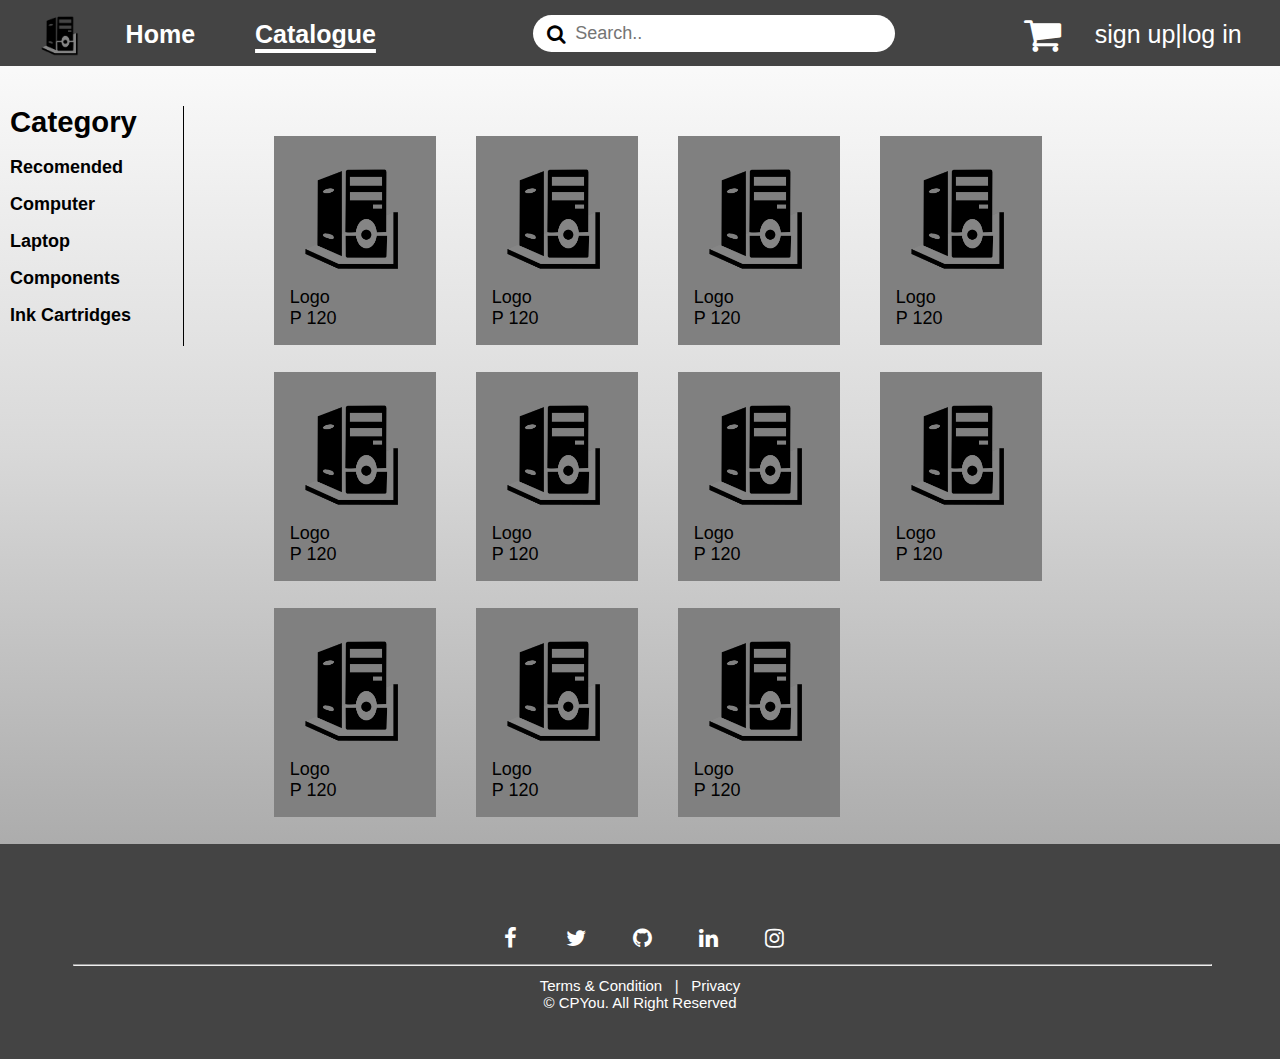
==== catalogue.html @ ed6fda8e "Added catalogue.html" ====
<!DOCTYPE html>
<html lang="en">

<head>
    <meta charset="UTF-8">
    <meta http-equiv="X-UA-Compatible" content="IE=edge">
    <meta name="viewport" content="width=device-width, initial-scale=1.0">
    <title>catalogue</title>
    <link rel="stylesheet" href="style.css">
    <link rel="stylesheet" href="https://cdnjs.cloudflare.com/ajax/libs/font-awesome/4.7.0/css/font-awesome.min.css">
</head>

<body>
    <header>

        <div class="h-1">
            <div class="h-3">
                <a class="h1" href="index.html"><img class="logo" src="img/CPYou Logo.png" alt="Logo"></a>
            </div>
            <div class="h-2">
                <a class="" href="index.html">Home</a>
            </div>
            <div class="h-2">
                <a class="act" href="catalogue.html">Catalogue</a>
            </div>
        </div>
        <div class="h box">
            <i class="fa fa-search"></i>
            <input type="text" placeholder="Search..">
        </div>
        <div class="h h3">
            <a class="fa fa-shopping-cart" href=""></a>
        </div>
        <div class="h2">
            <a href="">sign up</a>
            <div>|</div>
            <a href="">log in</a>
        </div>
    </header>
    <div class="b">
        <div class="b1">
            <div>
                <h3>Category</h3>
                <ul>
                    <li>Recomended</li>
                    <li>Computer</li>
                    <li>Laptop</li>
                    <li>Components</li>
                    <li>Ink Cartridges</li>
                </ul>
            </div>
        </div>
        <div class="b2">
            <div class="b3">
                <div class="b3-1">
                    <div><img class="con" src="img/CPYou Logo.png" alt=""></div>
                    <div>Logo</div>
                    <div>P 120</div>
                </div>
                <div class="b3-1">
                    <div><img class="con" src="img/CPYou Logo.png" alt=""></div>
                    <div>Logo</div>
                    <div>P 120</div>
                </div>
                <div class="b3-1">
                    <div><img class="con" src="img/CPYou Logo.png" alt=""></div>
                    <div>Logo</div>
                    <div>P 120</div>
                </div>
                <div class="b3-1">
                    <div><img class="con" src="img/CPYou Logo.png" alt=""></div>
                    <div>Logo</div>
                    <div>P 120</div>
                </div>
                <div class="b3-1">
                    <div><img class="con" src="img/CPYou Logo.png" alt=""></div>
                    <div>Logo</div>
                    <div>P 120</div>
                </div>
                <div class="b3-1">
                    <div><img class="con" src="img/CPYou Logo.png" alt=""></div>
                    <div>Logo</div>
                    <div>P 120</div>
                </div>
                <div class="b3-1">
                    <div><img class="con" src="img/CPYou Logo.png" alt=""></div>
                    <div>Logo</div>
                    <div>P 120</div>
                </div>
                <div class="b3-1">
                    <div><img class="con" src="img/CPYou Logo.png" alt=""></div>
                    <div>Logo</div>
                    <div>P 120</div>
                </div>
                <div class="b3-1">
                    <div><img class="con" src="img/CPYou Logo.png" alt=""></div>
                    <div>Logo</div>
                    <div>P 120</div>
                </div>
                <div class="b3-1">
                    <div><img class="con" src="img/CPYou Logo.png" alt=""></div>
                    <div>Logo</div>
                    <div>P 120</div>
                </div>
                <div class="b3-1">
                    <div><img class="con" src="img/CPYou Logo.png" alt=""></div>
                    <div>Logo</div>
                    <div>P 120</div>
                </div>
            </div>
        </div>
    </div>

    <footer>
        <div class="ft">
            <a href="#" class="fa fa-1 fa-facebook"></a>
            <a href="#" class="fa fa-1 fa-twitter"></a>
            <a href="#" class="fa fa-1 fa-github"></a>
            <a href="#" class="fa fa-1 fa-linkedin"></a>
            <a href="#" class="fa fa-1 fa-instagram"></a>
            <hr>
        </div>
        <div>
            <a href="#" class="lk">Terms & Condition</a>
            <span>&nbsp;&nbsp;|&nbsp;&nbsp;</span>
            <a href="#" class="lk">Privacy</a>
        </div>
        <div>&copy; CPYou. All Right Reserved</div>
    </footer>
</body>

</html>
---- style.css ----
body {
  margin: 0;
  font-family: HCo Gotham SSm, Helvetica Neue, Helvetica, Arial, Lucida Grande, sans-serif;
  font-size: 25px;
  font-weight: bold;
  text-align: left;
  color: #000000;
  background-image: linear-gradient(180deg, rgb(128, 128, 128, 0), rgb(128, 128, 128, 0.3), rgb(128, 128, 128, 0.7));
  height: 100%;
  margin: 0;
  background-repeat: no-repeat;
  background-attachment: fixed;
}

header {
  background: #444444;
  display: flex;
  width: 100%;
}

img.logo {
  max-width: 50px;
  height: auto;
  background: #444444;
}

a {
  color: #ffff;
  text-decoration: none;
  text-align: center;
}

a:hover {
  opacity: 0.7;
}

.h {
  margin-left: auto;
  color: #ffffff;
}

.h-1 {
  padding-left: 2%;
  display: flex;
}

.h-2 {
  padding-left: 30px;
  padding-right: 30px;
  padding-top: 20px;
  padding-bottom: 5px;

}

.h-3 {
  padding-top: 10px;
}

.h1 {
  padding: 10px;
}

.h2 {
  display: flex;
  margin-right: 3%;
  padding-top: 20px;
  font-weight: 500;
  color: #ffffff;
}

.h3 {
  padding-right: 3%;
}

.fa {
  padding-top: 10px;
  padding-bottom: 3px;

  width: 30px;
  text-align: center;
  text-decoration: none;
  margin: 5px 2px;
}

.fa-1 {
  font-size: 22px !important;
  margin-left: 16px;
  margin-right: 16px;
}

.fa-shopping-cart {
  color: #ffffff;
  background: #444444;
  font-size: 40px !important;
}

.fa-search {
  font-size: 20px;
}

.box {
  width: 350px;
  height: 25px;
  background-color: #ffffff;
  border-radius: 30px;
  display: flex;
  align-items: center;
  padding: 6px;
  margin-top: 15px;
}

.box>i {
  font-size: 20px;
  color: #000000;
  padding: 0;
}

.box>input {
  flex: 1;
  height: 25px;
  border: none;
  outline: none;
  font-size: 18px;
}

.act {
  text-decoration: underline;
  text-underline-offset: 6px;
  text-decoration-thickness: 4px;
}

.ft {
  padding-top: 20px;
  padding-bottom: 3px;
  padding-right: 20px;
  padding-left: 25px;
  box-sizing: border-box;
}

a.lk {
  color: #ffff;
  text-decoration: none;
}

a.lk:hover {
  text-decoration: underline;
}

footer {
  background: #444444;
  padding: 48px;
  display: block;
  text-align: center;
  color: #ffffff;
  font-size: 15px;
  font-weight: 400;
}

.b{
  display: flex;
  flex-direction: row;
  margin: 10px;
  margin-top: 40px;
}
.b1{
  width: 190px;
  height: 240px;
  border-right: 1px solid black;
  padding-right: 12px;
}
.b2{
  width: 100%;
  height: auto;
  margin: 10px;
}
ul, li{
  list-style: none;
  padding: 0;
  font-size: 18px;
  padding-bottom: 16px;
}
h3{
  margin: 0;
}
img.main{
  width: 100%;
  height: auto;
}
.b2-1{
text-align: center;
}
.b2-1 > hr{
  border-top: 3px solid black;
  margin: 0px;
}
.b2-1 > h5{
  text-decoration: underline;
  margin-bottom: 18px;
}
.b2-1 > div{
  font-size: 16px;
  text-align: left;
  width: 900px;
  height: 200px;
  margin-left: 10%;
}
.b3{
  display: flex;
  flex-wrap: wrap;
  padding-left: 60px;
}
img.con{
  width: 130px;
  height: 130px;
}
.b3-1{
  font-size: 18px;
  font-weight: 300;
  margin: 20px;
  margin-bottom: 7px;
  padding: 16px;
  background: #808080;
}
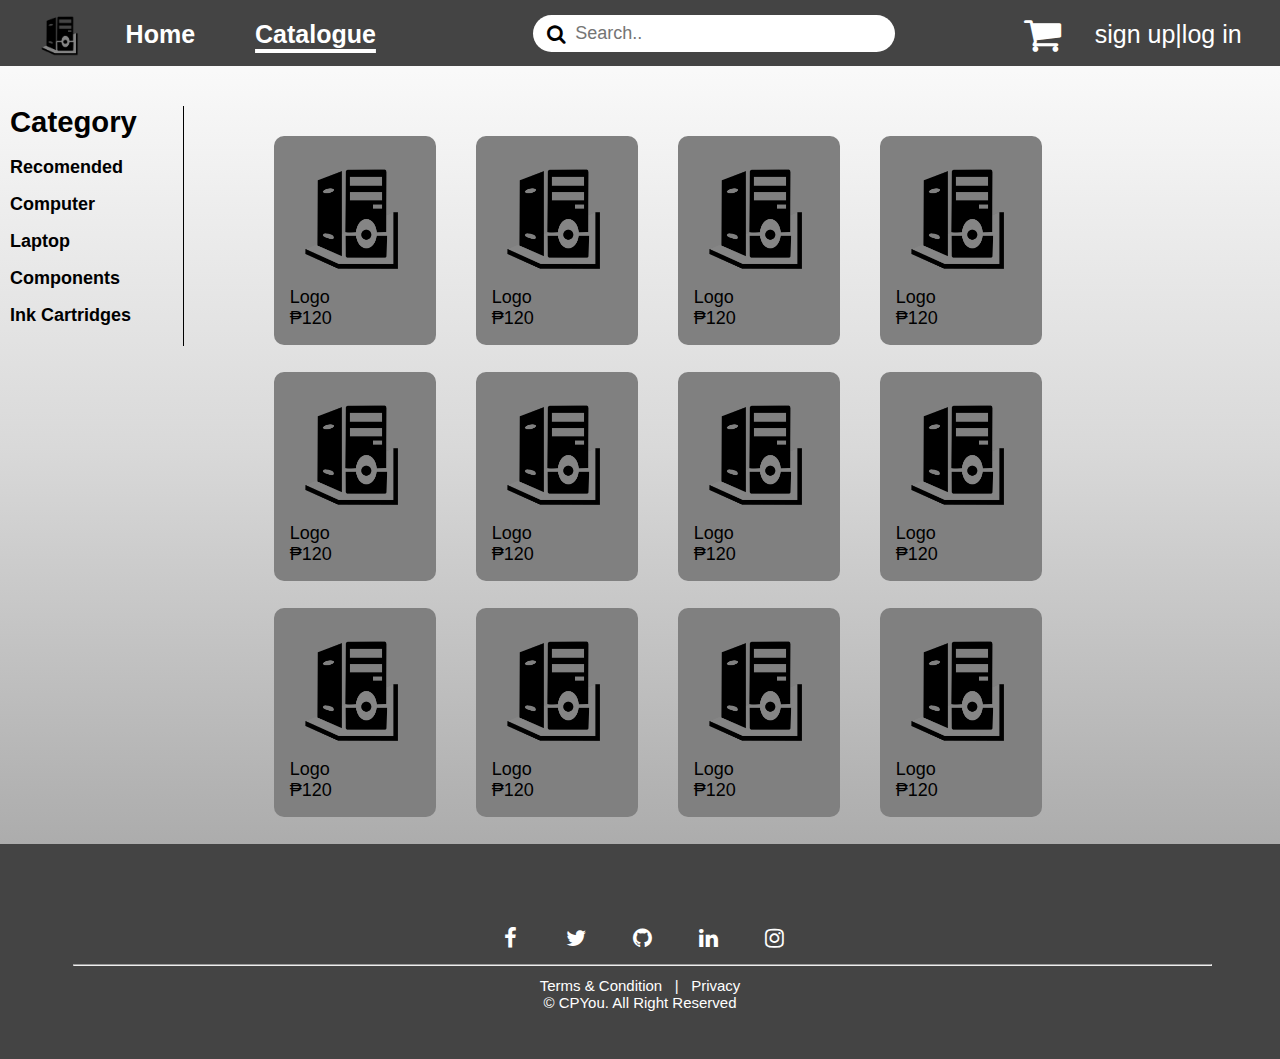
==== commit d283fb3a: "Updated catalogue.html" ====
--- a/catalogue.html
+++ b/catalogue.html
@@ -52,61 +52,90 @@
         </div>
         <div class="b2">
             <div class="b3">
-                <div class="b3-1">
-                    <div><img class="con" src="img/CPYou Logo.png" alt=""></div>
-                    <div>Logo</div>
-                    <div>P 120</div>
-                </div>
-                <div class="b3-1">
-                    <div><img class="con" src="img/CPYou Logo.png" alt=""></div>
-                    <div>Logo</div>
-                    <div>P 120</div>
-                </div>
-                <div class="b3-1">
-                    <div><img class="con" src="img/CPYou Logo.png" alt=""></div>
-                    <div>Logo</div>
-                    <div>P 120</div>
-                </div>
-                <div class="b3-1">
-                    <div><img class="con" src="img/CPYou Logo.png" alt=""></div>
-                    <div>Logo</div>
-                    <div>P 120</div>
-                </div>
-                <div class="b3-1">
-                    <div><img class="con" src="img/CPYou Logo.png" alt=""></div>
-                    <div>Logo</div>
-                    <div>P 120</div>
-                </div>
-                <div class="b3-1">
-                    <div><img class="con" src="img/CPYou Logo.png" alt=""></div>
-                    <div>Logo</div>
-                    <div>P 120</div>
-                </div>
-                <div class="b3-1">
-                    <div><img class="con" src="img/CPYou Logo.png" alt=""></div>
-                    <div>Logo</div>
-                    <div>P 120</div>
-                </div>
-                <div class="b3-1">
-                    <div><img class="con" src="img/CPYou Logo.png" alt=""></div>
-                    <div>Logo</div>
-                    <div>P 120</div>
-                </div>
-                <div class="b3-1">
-                    <div><img class="con" src="img/CPYou Logo.png" alt=""></div>
-                    <div>Logo</div>
-                    <div>P 120</div>
-                </div>
-                <div class="b3-1">
-                    <div><img class="con" src="img/CPYou Logo.png" alt=""></div>
-                    <div>Logo</div>
-                    <div>P 120</div>
-                </div>
-                <div class="b3-1">
-                    <div><img class="con" src="img/CPYou Logo.png" alt=""></div>
-                    <div>Logo</div>
-                    <div>P 120</div>
-                </div>
+                <a href="">
+                    <div class="b3-1">
+                        <div><img class="con" src="img/CPYou Logo.png" alt=""></div>
+                        <div>Logo</div>
+                        <div>&#8369;120</div>
+                    </div>
+                </a>
+                <a href="">
+                    <div class="b3-1">
+                        <div><img class="con" src="img/CPYou Logo.png" alt=""></div>
+                        <div>Logo</div>
+                        <div>&#8369;120</div>
+                    </div>
+                </a>
+                <a href="">
+                    <div class="b3-1">
+                        <div><img class="con" src="img/CPYou Logo.png" alt=""></div>
+                        <div>Logo</div>
+                        <div>&#8369;120</div>
+                    </div>
+                </a>
+                <a href="">
+                    <div class="b3-1">
+                        <div><img class="con" src="img/CPYou Logo.png" alt=""></div>
+                        <div>Logo</div>
+                        <div>&#8369;120</div>
+                    </div>
+                </a>
+                <a href="">
+                    <div class="b3-1">
+                        <div><img class="con" src="img/CPYou Logo.png" alt=""></div>
+                        <div>Logo</div>
+                        <div>&#8369;120</div>
+                    </div>
+                </a>
+                <a href="">
+                    <div class="b3-1">
+                        <div><img class="con" src="img/CPYou Logo.png" alt=""></div>
+                        <div>Logo</div>
+                        <div>&#8369;120</div>
+                    </div>
+                </a>
+                <a href="">
+                    <div class="b3-1">
+                        <div><img class="con" src="img/CPYou Logo.png" alt=""></div>
+                        <div>Logo</div>
+                        <div>&#8369;120</div>
+                    </div>
+                </a>
+                <a href="">
+                    <div class="b3-1">
+                        <div><img class="con" src="img/CPYou Logo.png" alt=""></div>
+                        <div>Logo</div>
+                        <div>&#8369;120</div>
+                    </div>
+                </a>
+                <a href="">
+                    <div class="b3-1">
+                        <div><img class="con" src="img/CPYou Logo.png" alt=""></div>
+                        <div>Logo</div>
+                        <div>&#8369;120</div>
+                    </div>
+                </a>
+                <a href="">
+                    <div class="b3-1">
+                        <div><img class="con" src="img/CPYou Logo.png" alt=""></div>
+                        <div>Logo</div>
+                        <div>&#8369;120</div>
+                    </div>
+                </a>
+                <a href="">
+                    <div class="b3-1">
+                        <div><img class="con" src="img/CPYou Logo.png" alt=""></div>
+                        <div>Logo</div>
+                        <div>&#8369;120</div>
+                    </div>
+                </a>
+                <a href="">
+                    <div class="b3-1">
+                        <div><img class="con" src="img/CPYou Logo.png" alt=""></div>
+                        <div>Logo</div>
+                        <div>&#8369;120</div>
+                    </div>
+                </a>
             </div>
         </div>
     </div>
--- a/style.css
+++ b/style.css
@@ -214,10 +214,13 @@
   height: 130px;
 }
 .b3-1{
+  color: #000000;
+  text-align: left;
   font-size: 18px;
   font-weight: 300;
   margin: 20px;
   margin-bottom: 7px;
   padding: 16px;
   background: #808080;
-}
+  border-radius: 10px;
+}
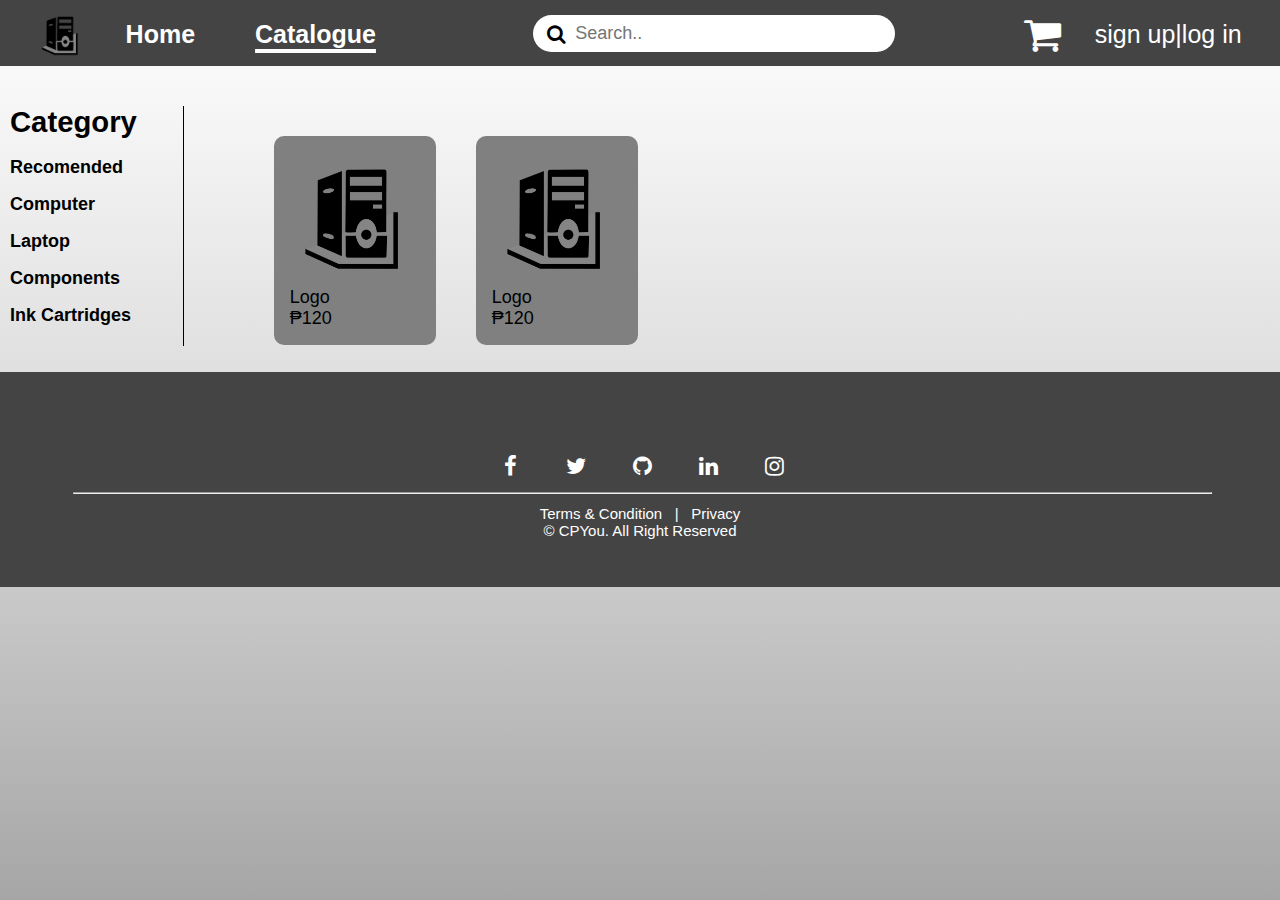
==== commit 74d325dc: "Updated catalogue.html" ====
--- a/catalogue.html
+++ b/catalogue.html
@@ -52,90 +52,73 @@
         </div>
         <div class="b2">
             <div class="b3">
-                <a href="">
-                    <div class="b3-1">
+
+                <div>
+                    <div class="b3-1" id="sc1">
                         <div><img class="con" src="img/CPYou Logo.png" alt=""></div>
                         <div>Logo</div>
                         <div>&#8369;120</div>
                     </div>
-                </a>
-                <a href="">
-                    <div class="b3-1">
+                    <div id="sc2" class="b4">
+                        <div class="b4-1">
+                            <span class="x">&times;</span>
+                            <div class="b4-2">
+                                <div><img class="image" src="img/CPYou Logo.png" alt=""></div>
+                                <div class="b4-3">
+                                    <h2>Logo</h2>
+                                    <hr>
+                                    <div class="b4-4">
+                                        <div>
+                                            <div>Price:</div>
+                                            <br>
+                                            <div>Type:</div>
+                                        </div>
+                                        <div>
+                                            <div>&#8369;120</div>
+                                            <br>
+                                            <div>Icon</div>
+                                        </div>
+                                        <button>Add To Cart</button>
+                                    </div>
+                                </div>
+                            </div>
+                        </div>
+                    </div>
+                </div>
+                <div>
+                    <div class="b3-1" id="sc1">
                         <div><img class="con" src="img/CPYou Logo.png" alt=""></div>
                         <div>Logo</div>
                         <div>&#8369;120</div>
                     </div>
-                </a>
-                <a href="">
-                    <div class="b3-1">
-                        <div><img class="con" src="img/CPYou Logo.png" alt=""></div>
-                        <div>Logo</div>
-                        <div>&#8369;120</div>
+                    <div id="sc2" class="b4">
+                        <div class="b4-1">
+                            <span class="x">&times;</span>
+                            <div class="b4-2">
+                                <div><img class="image" src="img/CPYou Logo.png" alt=""></div>
+                                <div class="b4-3">
+                                    <h2>Logo</h2>
+                                    <hr>
+                                    <div class="b4-4">
+                                        <div>
+                                            <div>Price:</div>
+                                            <br>
+                                            <div>Type:</div>
+                                        </div>
+                                        <div>
+                                            <div>&#8369;120</div>
+                                            <br>
+                                            <div>Icon</div>
+                                        </div>
+                                        <button>Add To Cart</button>
+                                    </div>
+                                </div>
+                            </div>
+                        </div>
                     </div>
-                </a>
-                <a href="">
-                    <div class="b3-1">
-                        <div><img class="con" src="img/CPYou Logo.png" alt=""></div>
-                        <div>Logo</div>
-                        <div>&#8369;120</div>
-                    </div>
-                </a>
-                <a href="">
-                    <div class="b3-1">
-                        <div><img class="con" src="img/CPYou Logo.png" alt=""></div>
-                        <div>Logo</div>
-                        <div>&#8369;120</div>
-                    </div>
-                </a>
-                <a href="">
-                    <div class="b3-1">
-                        <div><img class="con" src="img/CPYou Logo.png" alt=""></div>
-                        <div>Logo</div>
-                        <div>&#8369;120</div>
-                    </div>
-                </a>
-                <a href="">
-                    <div class="b3-1">
-                        <div><img class="con" src="img/CPYou Logo.png" alt=""></div>
-                        <div>Logo</div>
-                        <div>&#8369;120</div>
-                    </div>
-                </a>
-                <a href="">
-                    <div class="b3-1">
-                        <div><img class="con" src="img/CPYou Logo.png" alt=""></div>
-                        <div>Logo</div>
-                        <div>&#8369;120</div>
-                    </div>
-                </a>
-                <a href="">
-                    <div class="b3-1">
-                        <div><img class="con" src="img/CPYou Logo.png" alt=""></div>
-                        <div>Logo</div>
-                        <div>&#8369;120</div>
-                    </div>
-                </a>
-                <a href="">
-                    <div class="b3-1">
-                        <div><img class="con" src="img/CPYou Logo.png" alt=""></div>
-                        <div>Logo</div>
-                        <div>&#8369;120</div>
-                    </div>
-                </a>
-                <a href="">
-                    <div class="b3-1">
-                        <div><img class="con" src="img/CPYou Logo.png" alt=""></div>
-                        <div>Logo</div>
-                        <div>&#8369;120</div>
-                    </div>
-                </a>
-                <a href="">
-                    <div class="b3-1">
-                        <div><img class="con" src="img/CPYou Logo.png" alt=""></div>
-                        <div>Logo</div>
-                        <div>&#8369;120</div>
-                    </div>
-                </a>
+                </div>
+                
+
             </div>
         </div>
     </div>
@@ -157,5 +140,21 @@
         <div>&copy; CPYou. All Right Reserved</div>
     </footer>
 </body>
+<script>
+    var press = document.getElementById("sc1");
+    var cont = document.getElementById("sc2");
+    var exit = document.getElementsByClassName("x")[0];
+    press.onclick = function () {
+        cont.style.display = "block";
+    }
+    exit.onclick = function () {
+        cont.style.display = "none";
+    }
+    window.onclick = function (event) {
+        if (event.target == cont) {
+            cont.style.display = "none";
+        }
+    }
+</script>
 
 </html>--- a/style.css
+++ b/style.css
@@ -179,6 +179,9 @@
   font-size: 18px;
   padding-bottom: 16px;
 }
+li>a{
+  color: #000000;
+}
 h3{
   margin: 0;
 }
@@ -224,3 +227,83 @@
   background: #808080;
   border-radius: 10px;
 }
+.b3-1:hover{
+  cursor: pointer;
+  opacity: 0.7;
+}
+
+
+.b4 {
+  display: none;
+  position: fixed;
+  z-index: 1;
+  padding-top: 70px;
+  left: 0;
+  top: 0;
+  width: 100%;
+  height: 100%;
+  overflow: auto;
+  background-color: rgb(0,0,0);
+  background-color: rgba(0,0,0,0.4);
+}
+img.image{
+  width: 460px;
+  height: 460px;
+  background: #ffffff;
+  margin: 20px;
+}
+
+.b4-1 {
+  background-color: #808080;
+  margin: auto;
+  padding: 20px;
+  width: 70%;
+}
+.b4-2{
+  display: flex;
+  margin-top: 20px;
+}
+.b4-3{
+  margin: 20px;
+  margin-top: 20px;
+}
+.b4-3 > h2{
+  font-weight: bold;
+  margin-bottom: 0%;
+}
+
+.b4-4{
+  display: flex;
+  width: 100%;
+  margin-left: 10px;
+  font-size: 25px;
+  margin-bottom: 10px;
+}
+.b4-4 > div{
+  margin-right: 20px;
+}
+.b4-4 > button{
+  width: 150px;
+  height: 70px;
+  margin-left: 100px;
+  margin-right: 10%;
+  color: #ffffff;
+  background: #444444;
+  border: #444444;
+}
+.b4-4 > button:hover{
+  opacity: 0.7;
+}
+.x {
+  color: #ffffff;
+  float: right;
+  font-size: 40px;
+  font-weight: bold;
+}
+
+.x:hover,
+.x:focus {
+  opacity: 0.7;
+  text-decoration: none;
+  cursor: pointer;
+}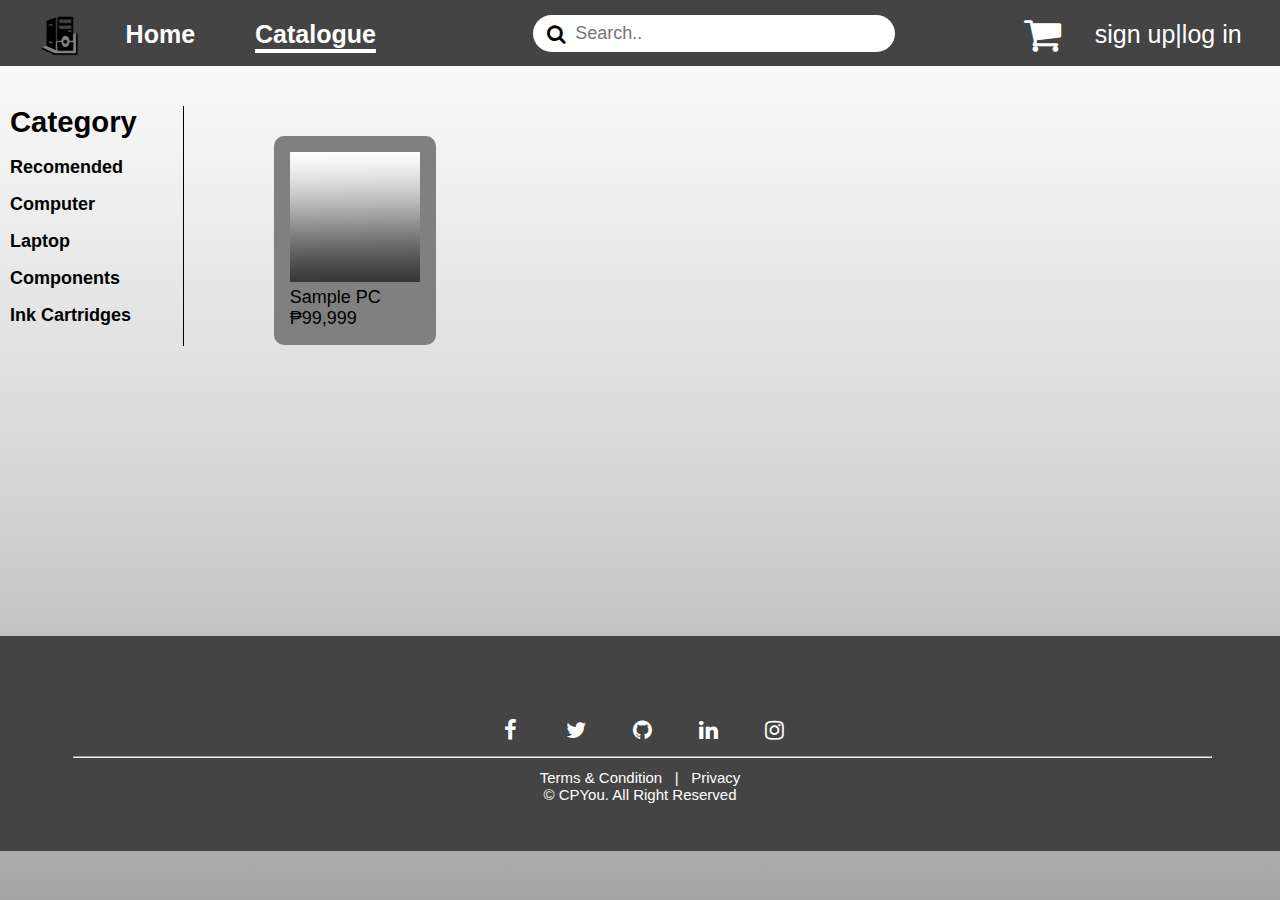
==== commit 72e103e0: "updated catalogue.html" ====
--- a/catalogue.html
+++ b/catalogue.html
@@ -12,7 +12,6 @@
 
 <body>
     <header>
-
         <div class="h-1">
             <div class="h-3">
                 <a class="h1" href="index.html"><img class="logo" src="img/CPYou Logo.png" alt="Logo"></a>
@@ -34,7 +33,7 @@
         <div class="h2">
             <a href="">sign up</a>
             <div>|</div>
-            <a href="">log in</a>
+            <a href="login.html">log in</a>
         </div>
     </header>
     <div class="b">
@@ -42,30 +41,29 @@
             <div>
                 <h3>Category</h3>
                 <ul>
-                    <li>Recomended</li>
-                    <li>Computer</li>
-                    <li>Laptop</li>
-                    <li>Components</li>
-                    <li>Ink Cartridges</li>
+                    <li><a href="catalogue.html">Recomended</a></li>
+                    <li><a href="catalogue.html">Computer</a></li>
+                    <li><a href="catalogue.html">Laptop</a></li>
+                    <li><a href="catalogue.html">Components</a></li>
+                    <li><a href="catalogue.html">Ink Cartridges</a></li>
                 </ul>
             </div>
         </div>
         <div class="b2">
             <div class="b3">
-
                 <div>
                     <div class="b3-1" id="sc1">
-                        <div><img class="con" src="img/CPYou Logo.png" alt=""></div>
-                        <div>Logo</div>
-                        <div>&#8369;120</div>
+                        <div><img class="con" src="img/sample.png" alt=""></div>
+                        <div>Sample PC</div>
+                        <div>&#8369;99,999</div>
                     </div>
                     <div id="sc2" class="b4">
                         <div class="b4-1">
                             <span class="x">&times;</span>
                             <div class="b4-2">
-                                <div><img class="image" src="img/CPYou Logo.png" alt=""></div>
+                                <div><img class="image" src="img/sample.png" alt=""></div>
                                 <div class="b4-3">
-                                    <h2>Logo</h2>
+                                    <h2>Sample PC</h2>
                                     <hr>
                                     <div class="b4-4">
                                         <div>
@@ -74,9 +72,9 @@
                                             <div>Type:</div>
                                         </div>
                                         <div>
-                                            <div>&#8369;120</div>
+                                            <div>&#8369;99,999</div>
                                             <br>
-                                            <div>Icon</div>
+                                            <div>Computer</div>
                                         </div>
                                         <button>Add To Cart</button>
                                     </div>
@@ -85,44 +83,9 @@
                         </div>
                     </div>
                 </div>
-                <div>
-                    <div class="b3-1" id="sc1">
-                        <div><img class="con" src="img/CPYou Logo.png" alt=""></div>
-                        <div>Logo</div>
-                        <div>&#8369;120</div>
-                    </div>
-                    <div id="sc2" class="b4">
-                        <div class="b4-1">
-                            <span class="x">&times;</span>
-                            <div class="b4-2">
-                                <div><img class="image" src="img/CPYou Logo.png" alt=""></div>
-                                <div class="b4-3">
-                                    <h2>Logo</h2>
-                                    <hr>
-                                    <div class="b4-4">
-                                        <div>
-                                            <div>Price:</div>
-                                            <br>
-                                            <div>Type:</div>
-                                        </div>
-                                        <div>
-                                            <div>&#8369;120</div>
-                                            <br>
-                                            <div>Icon</div>
-                                        </div>
-                                        <button>Add To Cart</button>
-                                    </div>
-                                </div>
-                            </div>
-                        </div>
-                    </div>
-                </div>
-                
-
             </div>
         </div>
     </div>
-
     <footer>
         <div class="ft">
             <a href="#" class="fa fa-1 fa-facebook"></a>
@@ -155,6 +118,7 @@
             cont.style.display = "none";
         }
     }
+
 </script>
 
 </html>--- a/style.css
+++ b/style.css
@@ -72,6 +72,13 @@
   padding-right: 3%;
 }
 
+.h4 {
+  display: flex;
+  width: auto;
+  align-items: center;
+  color: #ffffff;
+}
+
 .fa {
   padding-top: 10px;
   padding-bottom: 3px;
@@ -156,67 +163,82 @@
   font-weight: 400;
 }
 
-.b{
+.b {
   display: flex;
   flex-direction: row;
   margin: 10px;
   margin-top: 40px;
 }
-.b1{
+
+.b1 {
   width: 190px;
   height: 240px;
   border-right: 1px solid black;
   padding-right: 12px;
 }
-.b2{
-  width: 100%;
+
+.b2 {
+  width: 100%;
+  min-height: 500px;
   height: auto;
   margin: 10px;
 }
-ul, li{
+
+ul,
+li {
   list-style: none;
   padding: 0;
   font-size: 18px;
   padding-bottom: 16px;
 }
-li>a{
-  color: #000000;
-}
-h3{
+
+li>a {
+  color: #000000;
+}
+
+h3 {
   margin: 0;
 }
-img.main{
+
+img.main {
   width: 100%;
   height: auto;
 }
-.b2-1{
-text-align: center;
-}
-.b2-1 > hr{
+
+.b2-1 {
+  text-align: center;
+}
+
+.b2-1>hr {
   border-top: 3px solid black;
   margin: 0px;
 }
-.b2-1 > h5{
+
+.b2-1>h5 {
   text-decoration: underline;
   margin-bottom: 18px;
 }
-.b2-1 > div{
+
+.b2-1>div {
   font-size: 16px;
   text-align: left;
   width: 900px;
   height: 200px;
   margin-left: 10%;
 }
-.b3{
+
+.b3 {
   display: flex;
   flex-wrap: wrap;
   padding-left: 60px;
 }
-img.con{
+
+img.con {
   width: 130px;
   height: 130px;
 }
-.b3-1{
+
+.b3-1 {
   color: #000000;
   text-align: left;
   font-size: 18px;
@@ -227,7 +249,8 @@
   background: #808080;
   border-radius: 10px;
 }
-.b3-1:hover{
+
+.b3-1:hover {
   cursor: pointer;
   opacity: 0.7;
 }
@@ -243,10 +266,11 @@
   width: 100%;
   height: 100%;
   overflow: auto;
-  background-color: rgb(0,0,0);
-  background-color: rgba(0,0,0,0.4);
-}
-img.image{
+  background-color: rgb(0, 0, 0);
+  background-color: rgba(0, 0, 0, 0.4);
+}
+
+img.image {
   width: 460px;
   height: 460px;
   background: #ffffff;
@@ -259,41 +283,47 @@
   padding: 20px;
   width: 70%;
 }
-.b4-2{
+
+.b4-2 {
   display: flex;
   margin-top: 20px;
 }
-.b4-3{
+
+.b4-3 {
   margin: 20px;
   margin-top: 20px;
 }
-.b4-3 > h2{
+
+.b4-3>h2 {
   font-weight: bold;
   margin-bottom: 0%;
 }
 
-.b4-4{
+.b4-4 {
   display: flex;
   width: 100%;
   margin-left: 10px;
   font-size: 25px;
   margin-bottom: 10px;
 }
-.b4-4 > div{
+
+.b4-4>div {
   margin-right: 20px;
 }
-.b4-4 > button{
+
+.b4-4>button {
   width: 150px;
   height: 70px;
-  margin-left: 100px;
-  margin-right: 10%;
+  margin-left: 10%;
   color: #ffffff;
   background: #444444;
   border: #444444;
 }
-.b4-4 > button:hover{
+
+.b4-4>button:hover {
   opacity: 0.7;
 }
+
 .x {
   color: #ffffff;
   float: right;
@@ -306,4 +336,73 @@
   opacity: 0.7;
   text-decoration: none;
   cursor: pointer;
-}+}
+
+.b5 {
+  width: 100%;
+  height: 500px;
+  margin-left: 33%;
+  margin-right: 33%;
+  background: #ffffff;
+  border-radius: 10px;
+}
+
+.b5-1 {
+  margin: 50px;
+}
+.b5-1>h2{
+  font-weight: bold;
+  margin: 0;
+}
+
+.b5-2 {
+  color: #000000;
+  font-size: 15px;
+}
+.b5-2>div{
+  margin-top: 20px;
+  margin-bottom: 3px;
+  font-size: 25px;
+}
+.b5-2>input{
+  margin-bottom: 2px;
+  width: 100%;
+  height: 30px;
+  font-size: 18px !important;
+}
+
+.b5-2>a {
+  color: #0000cd;
+  
+}
+
+.b5-2>button {
+  width: 70%;
+  height: 30px;
+  margin-top: 25px;
+  margin-left: 20%;
+  margin-right: 20%;
+  margin-bottom: 10px;
+  border-radius: 20px;
+  background: #444444;
+  color: #ffffff;
+  font-size: 20px;
+  font-weight: 600;
+}
+.b5-3{
+font-size: 18px !important;
+}
+.b5-3>input{
+width: 18px;
+height: 18px;
+}
+.b5-4{
+  margin-top: 25px;
+  color: #000000;
+  text-align: center;
+  font-size: 20px;
+}
+.b5-4>div>a{
+  color: #0000cd;
+  text-decoration: underline;
+}
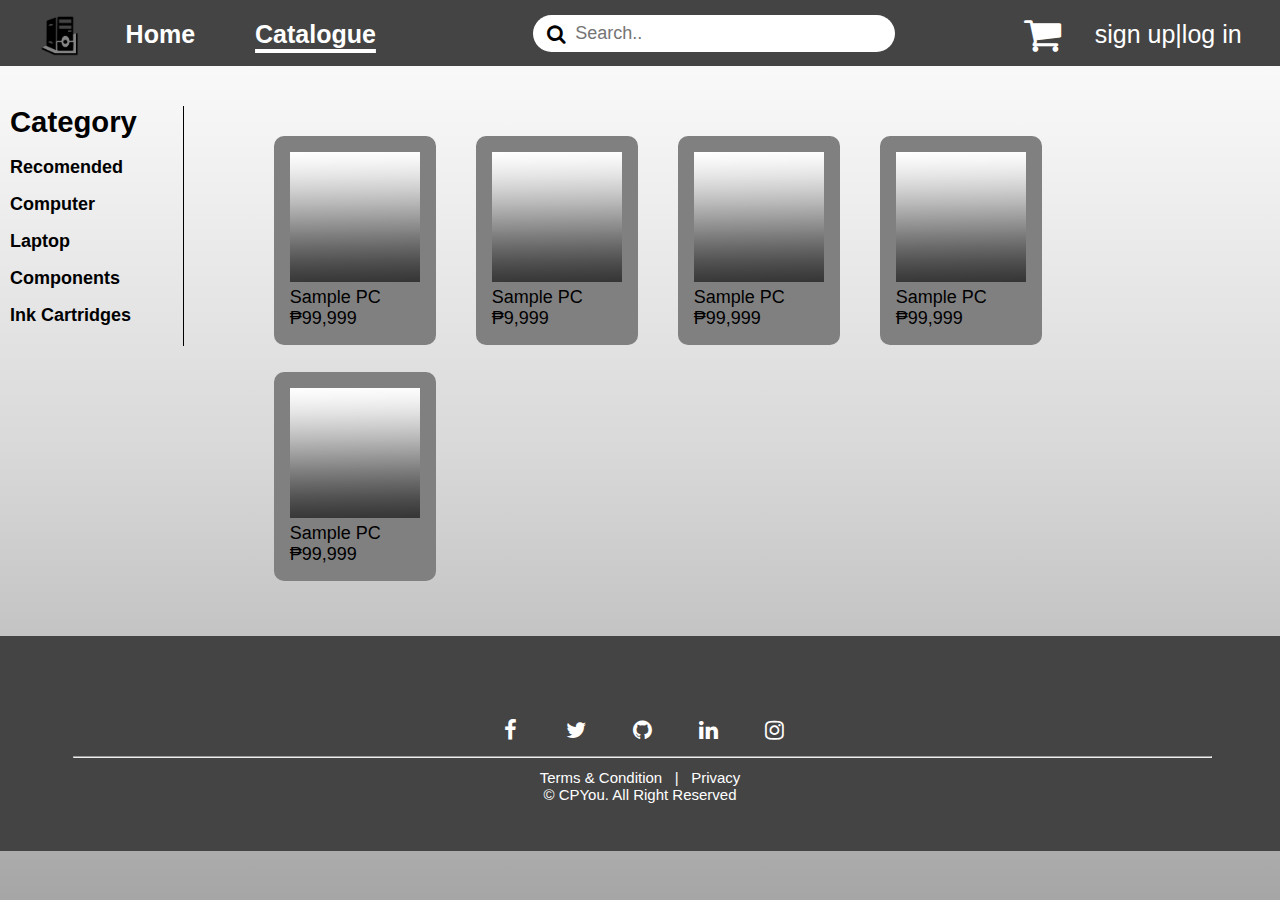
==== commit fcd8c1bb: "updated catalogue.html" ====
--- a/catalogue.html
+++ b/catalogue.html
@@ -52,37 +52,166 @@
         <div class="b2">
             <div class="b3">
                 <div>
-                    <div class="b3-1" id="sc1">
-                        <div><img class="con" src="img/sample.png" alt=""></div>
-                        <div>Sample PC</div>
-                        <div>&#8369;99,999</div>
-                    </div>
-                    <div id="sc2" class="b4">
-                        <div class="b4-1">
-                            <span class="x">&times;</span>
-                            <div class="b4-2">
-                                <div><img class="image" src="img/sample.png" alt=""></div>
-                                <div class="b4-3">
-                                    <h2>Sample PC</h2>
-                                    <hr>
-                                    <div class="b4-4">
-                                        <div>
-                                            <div>Price:</div>
-                                            <br>
-                                            <div>Type:</div>
-                                        </div>
-                                        <div>
-                                            <div>&#8369;99,999</div>
-                                            <br>
-                                            <div>Computer</div>
-                                        </div>
-                                        <button>Add To Cart</button>
-                                    </div>
-                                </div>
-                            </div>
-                        </div>
-                    </div>
-                </div>
+                    <div class="b3-1">
+                        <img class="con b3-0" href="#m" src="img/sample.png" alt="">
+                        <div>Sample PC</div>
+                        <div>&#8369;99,999</div>
+                    </div>
+                    <div id="m" class="b4">
+                        <div class="b4-1">
+                            <span class="x">&times;</span>
+                            <div class="b4-2">
+                                <div><img class="image" src="img/sample.png" alt=""></div>
+                                <div class="b4-3">
+                                    <h2>Sample PC</h2>
+                                    <hr>
+                                    <div class="b4-4">
+                                        <div>
+                                            <div>Price:</div>
+                                            <br>
+                                            <div>Type:</div>
+                                        </div>
+                                        <div>
+                                            <div>&#8369;99,999</div>
+                                            <br>
+                                            <div>Computer</div>
+                                        </div>
+                                        <button>Add To Cart</button>
+                                    </div>
+                                </div>
+                            </div>
+                        </div>
+                    </div>
+                </div>
+                <div>
+                    <div class="b3-1">
+                        <img class="con b3-0" href="#m1" src="img/sample.png" alt="">
+                        <div>Sample PC</div>
+                        <div>&#8369;9,999</div>
+                    </div>
+                    <div id="m1" class="b4">
+                        <div class="b4-1">
+                            <span class="x">&times;</span>
+                            <div class="b4-2">
+                                <div><img class="image" src="img/sample.png" alt=""></div>
+                                <div class="b4-3">
+                                    <h2>Sample PC</h2>
+                                    <hr>
+                                    <div class="b4-4">
+                                        <div>
+                                            <div>Price:</div>
+                                            <br>
+                                            <div>Type:</div>
+                                        </div>
+                                        <div>
+                                            <div>&#8369;9,999</div>
+                                            <br>
+                                            <div>Computer</div>
+                                        </div>
+                                        <button>Add To Cart</button>
+                                    </div>
+                                </div>
+                            </div>
+                        </div>
+                    </div>
+                </div>
+                <div>
+                    <div class="b3-1">
+                        <img class="con b3-0" href="#m2" src="img/sample.png" alt="">
+                        <div>Sample PC</div>
+                        <div>&#8369;99,999</div>
+                    </div>
+                    <div id="m2" class="b4">
+                        <div class="b4-1">
+                            <span class="x">&times;</span>
+                            <div class="b4-2">
+                                <div><img class="image" src="img/sample.png" alt=""></div>
+                                <div class="b4-3">
+                                    <h2>Sample PC</h2>
+                                    <hr>
+                                    <div class="b4-4">
+                                        <div>
+                                            <div>Price:</div>
+                                            <br>
+                                            <div>Type:</div>
+                                        </div>
+                                        <div>
+                                            <div>&#8369;99,999</div>
+                                            <br>
+                                            <div>Computer</div>
+                                        </div>
+                                        <button>Add To Cart</button>
+                                    </div>
+                                </div>
+                            </div>
+                        </div>
+                    </div>
+                </div>
+                <div>
+                    <div class="b3-1">
+                        <img class="con b3-0" href="#m3" src="img/sample.png" alt="">
+                        <div>Sample PC</div>
+                        <div>&#8369;99,999</div>
+                    </div>
+                    <div id="m3" class="b4">
+                        <div class="b4-1">
+                            <span class="x">&times;</span>
+                            <div class="b4-2">
+                                <div><img class="image" src="img/sample.png" alt=""></div>
+                                <div class="b4-3">
+                                    <h2>Sample PC</h2>
+                                    <hr>
+                                    <div class="b4-4">
+                                        <div>
+                                            <div>Price:</div>
+                                            <br>
+                                            <div>Type:</div>
+                                        </div>
+                                        <div>
+                                            <div>&#8369;99,999</div>
+                                            <br>
+                                            <div>Computer</div>
+                                        </div>
+                                        <button>Add To Cart</button>
+                                    </div>
+                                </div>
+                            </div>
+                        </div>
+                    </div>
+                </div>
+                <div>
+                    <div class="b3-1">
+                        <img class="con b3-0" href="#m" src="img/sample.png" alt="">
+                        <div>Sample PC</div>
+                        <div>&#8369;99,999</div>
+                    </div>
+                    <div id="m4" class="b4">
+                        <div class="b4-1">
+                            <span class="x">&times;</span>
+                            <div class="b4-2">
+                                <div><img class="image" src="img/sample.png" alt=""></div>
+                                <div class="b4-3">
+                                    <h2>Sample PC</h2>
+                                    <hr>
+                                    <div class="b4-4">
+                                        <div>
+                                            <div>Price:</div>
+                                            <br>
+                                            <div>Type:</div>
+                                        </div>
+                                        <div>
+                                            <div>&#8369;99,999</div>
+                                            <br>
+                                            <div>Computer</div>
+                                        </div>
+                                        <button>Add To Cart</button>
+                                    </div>
+                                </div>
+                            </div>
+                        </div>
+                    </div>
+                </div>
+
             </div>
         </div>
     </div>
@@ -104,21 +233,30 @@
     </footer>
 </body>
 <script>
-    var press = document.getElementById("sc1");
-    var cont = document.getElementById("sc2");
-    var exit = document.getElementsByClassName("x")[0];
-    press.onclick = function () {
-        cont.style.display = "block";
+    var btn = document.querySelectorAll("img.b3-0");
+    var modals = document.querySelectorAll('.b4');
+    var spans = document.getElementsByClassName("x");
+    for (var i = 0; i < btn.length; i++) {
+        btn[i].onclick = function (e) {
+            e.preventDefault();
+            modal = document.querySelector(e.target.getAttribute("href"));
+            modal.style.display = "block";
+        }
     }
-    exit.onclick = function () {
-        cont.style.display = "none";
+    for (var i = 0; i < spans.length; i++) {
+        spans[i].onclick = function () {
+            for (var index in modals) {
+                if (typeof modals[index].style !== 'undefined') modals[index].style.display = "none";
+            }
+        }
     }
     window.onclick = function (event) {
-        if (event.target == cont) {
-            cont.style.display = "none";
+        if (event.target.classList.contains('b4')) {
+            for (var index in modals) {
+                if (typeof modals[index].style !== 'undefined') modals[index].style.display = "none";
+            }
         }
     }
-
 </script>
 
 </html>--- a/style.css
+++ b/style.css
@@ -237,7 +237,9 @@
   width: 130px;
   height: 130px;
 }
-
+.b3-0{
+  z-index: 1;
+}
 .b3-1 {
   color: #000000;
   text-align: left;
@@ -406,3 +408,6 @@
   color: #0000cd;
   text-decoration: underline;
 }
+.filterDiv{
+  display: none;
+}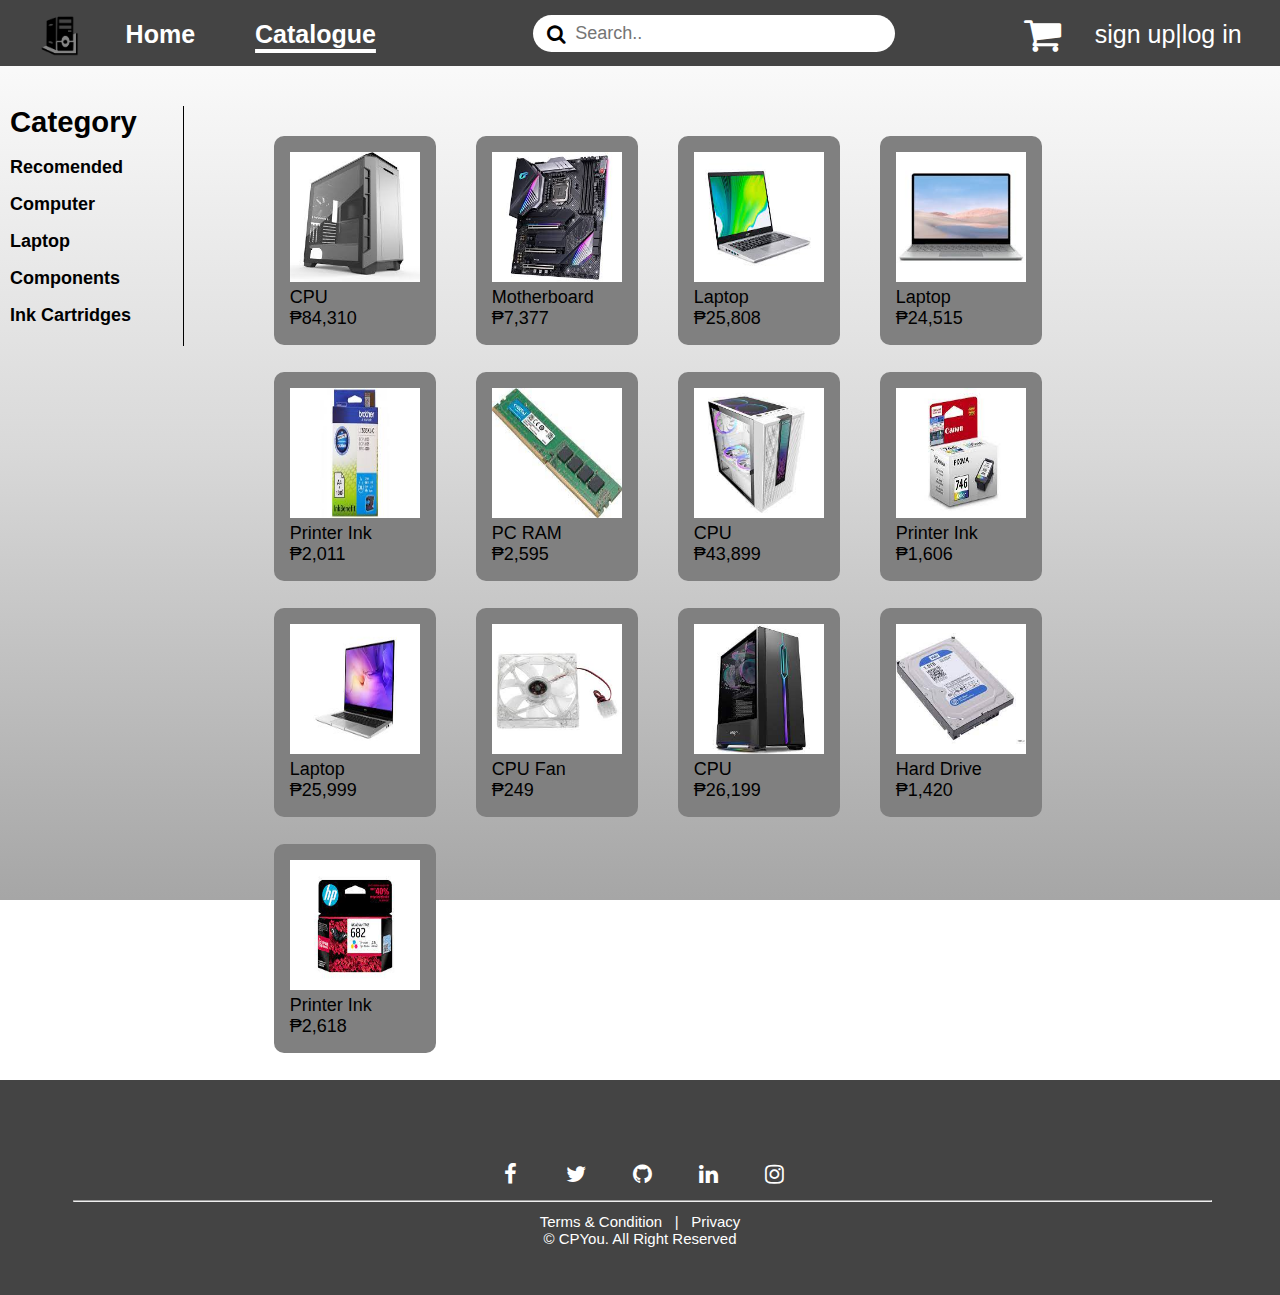
==== commit 412c9671: "updated catalogue.html" ====
--- a/catalogue.html
+++ b/catalogue.html
@@ -53,26 +53,26 @@
             <div class="b3">
                 <div>
                     <div class="b3-1">
-                        <img class="con b3-0" href="#m" src="img/sample.png" alt="">
-                        <div>Sample PC</div>
-                        <div>&#8369;99,999</div>
+                        <img class="con b3-0" href="#m" src="img/img1.jpg" alt="">
+                        <div>CPU</div>
+                        <div>&#8369;84,310</div>
                     </div>
                     <div id="m" class="b4">
                         <div class="b4-1">
                             <span class="x">&times;</span>
                             <div class="b4-2">
-                                <div><img class="image" src="img/sample.png" alt=""></div>
-                                <div class="b4-3">
-                                    <h2>Sample PC</h2>
-                                    <hr>
-                                    <div class="b4-4">
-                                        <div>
-                                            <div>Price:</div>
-                                            <br>
-                                            <div>Type:</div>
-                                        </div>
-                                        <div>
-                                            <div>&#8369;99,999</div>
+                                <div><img class="image" src="img/img1.jpg" alt=""></div>
+                                <div class="b4-3">
+                                    <h2>CPU</h2>
+                                    <hr>
+                                    <div class="b4-4">
+                                        <div>
+                                            <div>Price:</div>
+                                            <br>
+                                            <div>Type:</div>
+                                        </div>
+                                        <div>
+                                            <div>&#8369;84,310</div>
                                             <br>
                                             <div>Computer</div>
                                         </div>
@@ -85,26 +85,186 @@
                 </div>
                 <div>
                     <div class="b3-1">
-                        <img class="con b3-0" href="#m1" src="img/sample.png" alt="">
-                        <div>Sample PC</div>
-                        <div>&#8369;9,999</div>
+                        <img class="con b3-0" href="#m1" src="img/img10.jpg" alt="">
+                        <div>Motherboard</div>
+                        <div>&#8369;7,377</div>
                     </div>
                     <div id="m1" class="b4">
                         <div class="b4-1">
                             <span class="x">&times;</span>
                             <div class="b4-2">
-                                <div><img class="image" src="img/sample.png" alt=""></div>
-                                <div class="b4-3">
-                                    <h2>Sample PC</h2>
-                                    <hr>
-                                    <div class="b4-4">
-                                        <div>
-                                            <div>Price:</div>
-                                            <br>
-                                            <div>Type:</div>
-                                        </div>
-                                        <div>
-                                            <div>&#8369;9,999</div>
+                                <div><img class="image" src="img/img10.jpg" alt=""></div>
+                                <div class="b4-3">
+                                    <h2>Motherboard</h2>
+                                    <hr>
+                                    <div class="b4-4">
+                                        <div>
+                                            <div>Price:</div>
+                                            <br>
+                                            <div>Type:</div>
+                                        </div>
+                                        <div>
+                                            <div>&#8369;7,377</div>
+                                            <br>
+                                            <div>Component</div>
+                                        </div>
+                                        <button>Add To Cart</button>
+                                    </div>
+                                </div>
+                            </div>
+                        </div>
+                    </div>
+                </div>
+                <div>
+                    <div class="b3-1">
+                        <img class="con b3-0" href="#m2" src="img/img5.jpg" alt="">
+                        <div>Laptop</div>
+                        <div>&#8369;25,808</div>
+                    </div>
+                    <div id="m2" class="b4">
+                        <div class="b4-1">
+                            <span class="x">&times;</span>
+                            <div class="b4-2">
+                                <div><img class="image" src="img/img5.jpg" alt=""></div>
+                                <div class="b4-3">
+                                    <h2>Laptop</h2>
+                                    <hr>
+                                    <div class="b4-4">
+                                        <div>
+                                            <div>Price:</div>
+                                            <br>
+                                            <div>Type:</div>
+                                        </div>
+                                        <div>
+                                            <div>&#8369;25,808</div>
+                                            <br>
+                                            <div>Laptop</div>
+                                        </div>
+                                        <button>Add To Cart</button>
+                                    </div>
+                                </div>
+                            </div>
+                        </div>
+                    </div>
+                </div>
+                <div>
+                    <div class="b3-1">
+                        <img class="con b3-0" href="#m3" src="img/img6.jpg" alt="">
+                        <div>Laptop</div>
+                        <div>&#8369;24,515</div>
+                    </div>
+                    <div id="m3" class="b4">
+                        <div class="b4-1">
+                            <span class="x">&times;</span>
+                            <div class="b4-2">
+                                <div><img class="image" src="img/img6.jpg" alt=""></div>
+                                <div class="b4-3">
+                                    <h2>Laptop</h2>
+                                    <hr>
+                                    <div class="b4-4">
+                                        <div>
+                                            <div>Price:</div>
+                                            <br>
+                                            <div>Type:</div>
+                                        </div>
+                                        <div>
+                                            <div>&#8369;24,515</div>
+                                            <br>
+                                            <div>Laptop</div>
+                                        </div>
+                                        <button>Add To Cart</button>
+                                    </div>
+                                </div>
+                            </div>
+                        </div>
+                    </div>
+                </div>
+                <div>
+                    <div class="b3-1">
+                        <img class="con b3-0" href="#m4" src="img/img14.jpg" alt="">
+                        <div>Printer Ink</div>
+                        <div>&#8369;2,011</div>
+                    </div>
+                    <div id="m4" class="b4">
+                        <div class="b4-1">
+                            <span class="x">&times;</span>
+                            <div class="b4-2">
+                                <div><img class="image" src="img/img14.jpg" alt=""></div>
+                                <div class="b4-3">
+                                    <h2>Printer Ink</h2>
+                                    <hr>
+                                    <div class="b4-4">
+                                        <div>
+                                            <div>Price:</div>
+                                            <br>
+                                            <div>Type:</div>
+                                        </div>
+                                        <div>
+                                            <div>&#8369;2,011</div>
+                                            <br>
+                                            <div>Ink Cartridge</div>
+                                        </div>
+                                        <button>Add To Cart</button>
+                                    </div>
+                                </div>
+                            </div>
+                        </div>
+                    </div>
+                </div>
+                <div>
+                    <div class="b3-1">
+                        <img class="con b3-0" href="#m5" src="img/img8.jpg" alt="">
+                        <div>PC RAM</div>
+                        <div>&#8369;2,595</div>
+                    </div>
+                    <div id="m5" class="b4">
+                        <div class="b4-1">
+                            <span class="x">&times;</span>
+                            <div class="b4-2">
+                                <div><img class="image" src="img/img8.jpg" alt=""></div>
+                                <div class="b4-3">
+                                    <h2>PC RAM</h2>
+                                    <hr>
+                                    <div class="b4-4">
+                                        <div>
+                                            <div>Price:</div>
+                                            <br>
+                                            <div>Type:</div>
+                                        </div>
+                                        <div>
+                                            <div>&#8369;2,595</div>
+                                            <br>
+                                            <div>Component</div>
+                                        </div>
+                                        <button>Add To Cart</button>
+                                    </div>
+                                </div>
+                            </div>
+                        </div>
+                    </div>
+                </div>
+                <div>
+                    <div class="b3-1">
+                        <img class="con b3-0" href="#m6" src="img/img2.jpg" alt="">
+                        <div>CPU</div>
+                        <div>&#8369;43,899</div>
+                    </div>
+                    <div id="m6" class="b4">
+                        <div class="b4-1">
+                            <span class="x">&times;</span>
+                            <div class="b4-2">
+                                <div><img class="image" src="img/img2.jpg" alt=""></div>
+                                <div class="b4-3">
+                                    <h2>CPU</h2>
+                                    <hr>
+                                    <div class="b4-4">
+                                        <div>
+                                            <div>Price:</div>
+                                            <br>
+                                            <div>Type:</div>
+                                        </div>
+                                        <div>
+                                            <div>&#8369;43,899</div>
                                             <br>
                                             <div>Computer</div>
                                         </div>
@@ -117,26 +277,122 @@
                 </div>
                 <div>
                     <div class="b3-1">
-                        <img class="con b3-0" href="#m2" src="img/sample.png" alt="">
-                        <div>Sample PC</div>
-                        <div>&#8369;99,999</div>
-                    </div>
-                    <div id="m2" class="b4">
-                        <div class="b4-1">
-                            <span class="x">&times;</span>
-                            <div class="b4-2">
-                                <div><img class="image" src="img/sample.png" alt=""></div>
-                                <div class="b4-3">
-                                    <h2>Sample PC</h2>
-                                    <hr>
-                                    <div class="b4-4">
-                                        <div>
-                                            <div>Price:</div>
-                                            <br>
-                                            <div>Type:</div>
-                                        </div>
-                                        <div>
-                                            <div>&#8369;99,999</div>
+                        <img class="con b3-0" href="#m7" src="img/img12.jpg" alt="">
+                        <div>Printer Ink</div>
+                        <div>&#8369;1,606</div>
+                    </div>
+                    <div id="m7" class="b4">
+                        <div class="b4-1">
+                            <span class="x">&times;</span>
+                            <div class="b4-2">
+                                <div><img class="image" src="img/img12.jpg" alt=""></div>
+                                <div class="b4-3">
+                                    <h2>Printer Ink</h2>
+                                    <hr>
+                                    <div class="b4-4">
+                                        <div>
+                                            <div>Price:</div>
+                                            <br>
+                                            <div>Type:</div>
+                                        </div>
+                                        <div>
+                                            <div>&#8369;1,606</div>
+                                            <br>
+                                            <div>Ink Cartridge</div>
+                                        </div>
+                                        <button>Add To Cart</button>
+                                    </div>
+                                </div>
+                            </div>
+                        </div>
+                    </div>
+                </div>
+                <div>
+                    <div class="b3-1">
+                        <img class="con b3-0" href="#m8" src="img/img7.jpg" alt="">
+                        <div>Laptop</div>
+                        <div>&#8369;25,999</div>
+                    </div>
+                    <div id="m8" class="b4">
+                        <div class="b4-1">
+                            <span class="x">&times;</span>
+                            <div class="b4-2">
+                                <div><img class="image" src="img/img7.jpg" alt=""></div>
+                                <div class="b4-3">
+                                    <h2>Laptop</h2>
+                                    <hr>
+                                    <div class="b4-4">
+                                        <div>
+                                            <div>Price:</div>
+                                            <br>
+                                            <div>Type:</div>
+                                        </div>
+                                        <div>
+                                            <div>&#8369;25,999</div>
+                                            <br>
+                                            <div>Laptop</div>
+                                        </div>
+                                        <button>Add To Cart</button>
+                                    </div>
+                                </div>
+                            </div>
+                        </div>
+                    </div>
+                </div>
+                <div>
+                    <div class="b3-1">
+                        <img class="con b3-0" href="#m9" src="img/img9.jpg" alt="">
+                        <div>CPU Fan</div>
+                        <div>&#8369;249</div>
+                    </div>
+                    <div id="m9" class="b4">
+                        <div class="b4-1">
+                            <span class="x">&times;</span>
+                            <div class="b4-2">
+                                <div><img class="image" src="img/img9.jpg" alt=""></div>
+                                <div class="b4-3">
+                                    <h2>CPU Fan</h2>
+                                    <hr>
+                                    <div class="b4-4">
+                                        <div>
+                                            <div>Price:</div>
+                                            <br>
+                                            <div>Type:</div>
+                                        </div>
+                                        <div>
+                                            <div>&#8369;249</div>
+                                            <br>
+                                            <div>Component</div>
+                                        </div>
+                                        <button>Add To Cart</button>
+                                    </div>
+                                </div>
+                            </div>
+                        </div>
+                    </div>
+                </div>
+                <div>
+                    <div class="b3-1">
+                        <img class="con b3-0" href="#m10" src="img/img3.jpg" alt="">
+                        <div>CPU</div>
+                        <div>&#8369;26,199</div>
+                    </div>
+                    <div id="m10" class="b4">
+                        <div class="b4-1">
+                            <span class="x">&times;</span>
+                            <div class="b4-2">
+                                <div><img class="image" src="img/img3.jpg" alt=""></div>
+                                <div class="b4-3">
+                                    <h2>CPU</h2>
+                                    <hr>
+                                    <div class="b4-4">
+                                        <div>
+                                            <div>Price:</div>
+                                            <br>
+                                            <div>Type:</div>
+                                        </div>
+                                        <div>
+                                            <div>&#8369;26,199</div>
                                             <br>
                                             <div>Computer</div>
                                         </div>
@@ -149,68 +405,69 @@
                 </div>
                 <div>
                     <div class="b3-1">
-                        <img class="con b3-0" href="#m3" src="img/sample.png" alt="">
-                        <div>Sample PC</div>
-                        <div>&#8369;99,999</div>
-                    </div>
-                    <div id="m3" class="b4">
-                        <div class="b4-1">
-                            <span class="x">&times;</span>
-                            <div class="b4-2">
-                                <div><img class="image" src="img/sample.png" alt=""></div>
-                                <div class="b4-3">
-                                    <h2>Sample PC</h2>
-                                    <hr>
-                                    <div class="b4-4">
-                                        <div>
-                                            <div>Price:</div>
-                                            <br>
-                                            <div>Type:</div>
-                                        </div>
-                                        <div>
-                                            <div>&#8369;99,999</div>
-                                            <br>
-                                            <div>Computer</div>
-                                        </div>
-                                        <button>Add To Cart</button>
-                                    </div>
-                                </div>
-                            </div>
-                        </div>
-                    </div>
-                </div>
-                <div>
-                    <div class="b3-1">
-                        <img class="con b3-0" href="#m" src="img/sample.png" alt="">
-                        <div>Sample PC</div>
-                        <div>&#8369;99,999</div>
-                    </div>
-                    <div id="m4" class="b4">
-                        <div class="b4-1">
-                            <span class="x">&times;</span>
-                            <div class="b4-2">
-                                <div><img class="image" src="img/sample.png" alt=""></div>
-                                <div class="b4-3">
-                                    <h2>Sample PC</h2>
-                                    <hr>
-                                    <div class="b4-4">
-                                        <div>
-                                            <div>Price:</div>
-                                            <br>
-                                            <div>Type:</div>
-                                        </div>
-                                        <div>
-                                            <div>&#8369;99,999</div>
-                                            <br>
-                                            <div>Computer</div>
-                                        </div>
-                                        <button>Add To Cart</button>
-                                    </div>
-                                </div>
-                            </div>
-                        </div>
-                    </div>
-                </div>
+                        <img class="con b3-0" href="#m11" src="img/img11.jpg" alt="">
+                        <div>Hard Drive</div>
+                        <div>&#8369;1,420</div>
+                    </div>
+                    <div id="m11" class="b4">
+                        <div class="b4-1">
+                            <span class="x">&times;</span>
+                            <div class="b4-2">
+                                <div><img class="image" src="img/img11.jpg" alt=""></div>
+                                <div class="b4-3">
+                                    <h2>Hard Drive</h2>
+                                    <hr>
+                                    <div class="b4-4">
+                                        <div>
+                                            <div>Price:</div>
+                                            <br>
+                                            <div>Type:</div>
+                                        </div>
+                                        <div>
+                                            <div>&#8369;1,420</div>
+                                            <br>
+                                            <div>Component</div>
+                                        </div>
+                                        <button>Add To Cart</button>
+                                    </div>
+                                </div>
+                            </div>
+                        </div>
+                    </div>
+                </div>
+                <div>
+                    <div class="b3-1">
+                        <img class="con b3-0" href="#m12" src="img/img13.jpg" alt="">
+                        <div>Printer Ink</div>
+                        <div>&#8369;2,618</div>
+                    </div>
+                    <div id="m12" class="b4">
+                        <div class="b4-1">
+                            <span class="x">&times;</span>
+                            <div class="b4-2">
+                                <div><img class="image" src="img/img13.jpg" alt=""></div>
+                                <div class="b4-3">
+                                    <h2>Printer Ink</h2>
+                                    <hr>
+                                    <div class="b4-4">
+                                        <div>
+                                            <div>Price:</div>
+                                            <br>
+                                            <div>Type:</div>
+                                        </div>
+                                        <div>
+                                            <div>&#8369;2,618</div>
+                                            <br>
+                                            <div>Ink Cartridge</div>
+                                        </div>
+                                        <button>Add To Cart</button>
+                                    </div>
+                                </div>
+                            </div>
+                        </div>
+                    </div>
+                </div>
+                
 
             </div>
         </div>
--- a/style.css
+++ b/style.css
@@ -408,6 +408,3 @@
   color: #0000cd;
   text-decoration: underline;
 }
-.filterDiv{
-  display: none;
-}